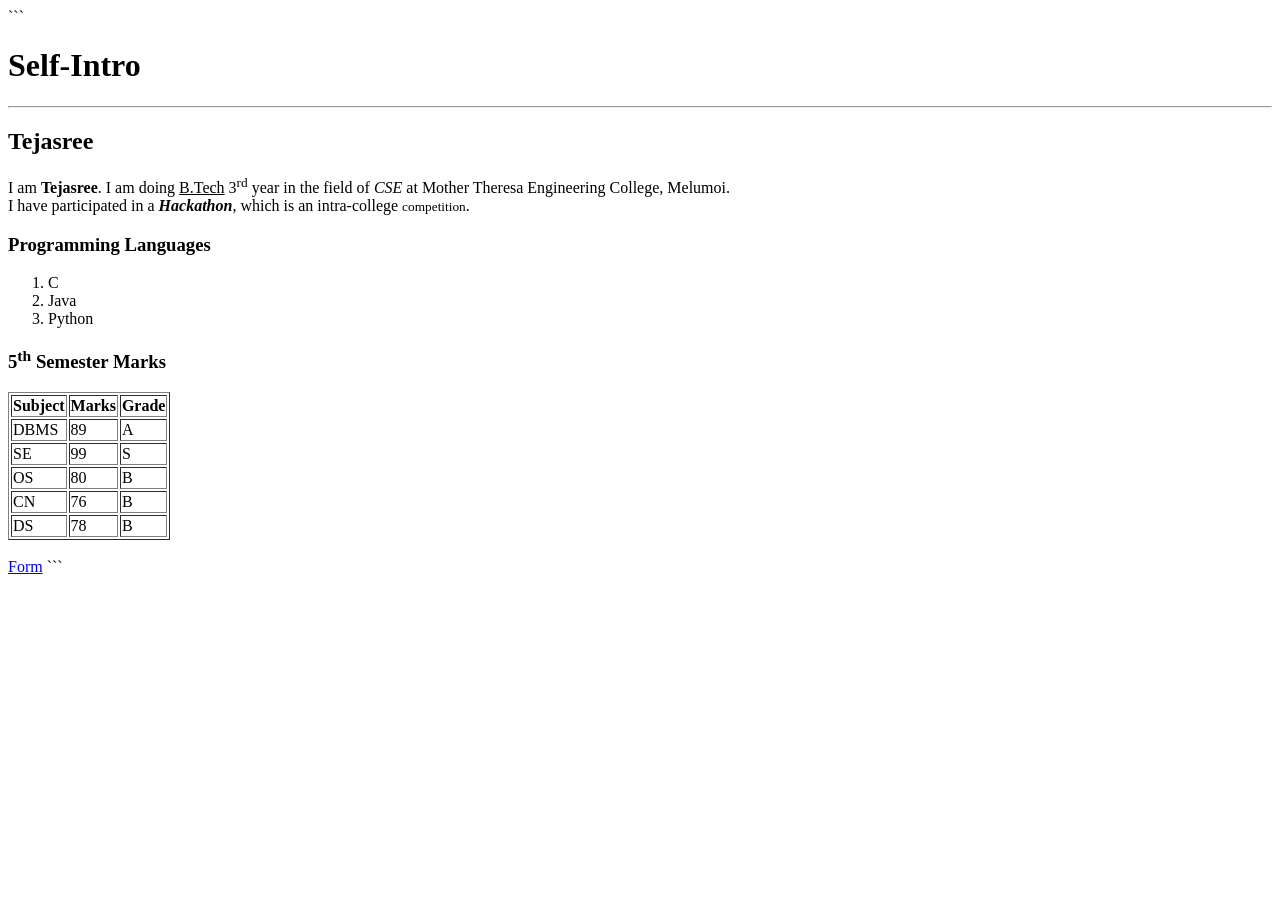
==== index.html @ d5138713 "webpage" ====
<!DOCTYPE html>

<html lang="en">
<head>
    <meta charset="UTF-8">
    <meta name="viewport" content="width=device-width, initial-scale=1.0">
    <title>Madhan</title>
</head>
<body>

```
<h1>Self-Intro</h1>
<hr>

<h2>Tejasree</h2>

<p>
    I am <b>Tejasree</b>. I am doing <u>B.Tech</u> 3<sup>rd</sup> year in the field of
    <i>CSE</i> at Mother Theresa Engineering College, Melumoi.
    <br>
    I have participated in a
    <strong><em>Hackathon</em></strong>,
    which is an intra-college <small>competition</small>.
</p>

<h3>Programming Languages</h3>

<ol>
    <li>C</li>
    <li>Java</li>
    <li>Python</li>
</ol>

<h3>5<sup>th</sup> Semester Marks</h3>

<table border="1">
    <thead>
        <tr>
            <th>Subject</th>
            <th>Marks</th>
            <th>Grade</th>
        </tr>
    </thead>
    <tbody>
        <tr>
            <td>DBMS</td>
            <td>89</td>
            <td>A</td>
        </tr>
        <tr>
            <td>SE</td>
            <td>99</td>
            <td>S</td>
        </tr>
        <tr>
            <td>OS</td>
            <td>80</td>
            <td>B</td>
        </tr>
        <tr>
            <td>CN</td>
            <td>76</td>
            <td>B</td>
        </tr>
        <tr>
            <td>DS</td>
            <td>78</td>
            <td>B</td>
        </tr>
    </tbody>
</table>

<br>

<a href="form.html" target="_blank">Form</a>
```

</body>
</html>
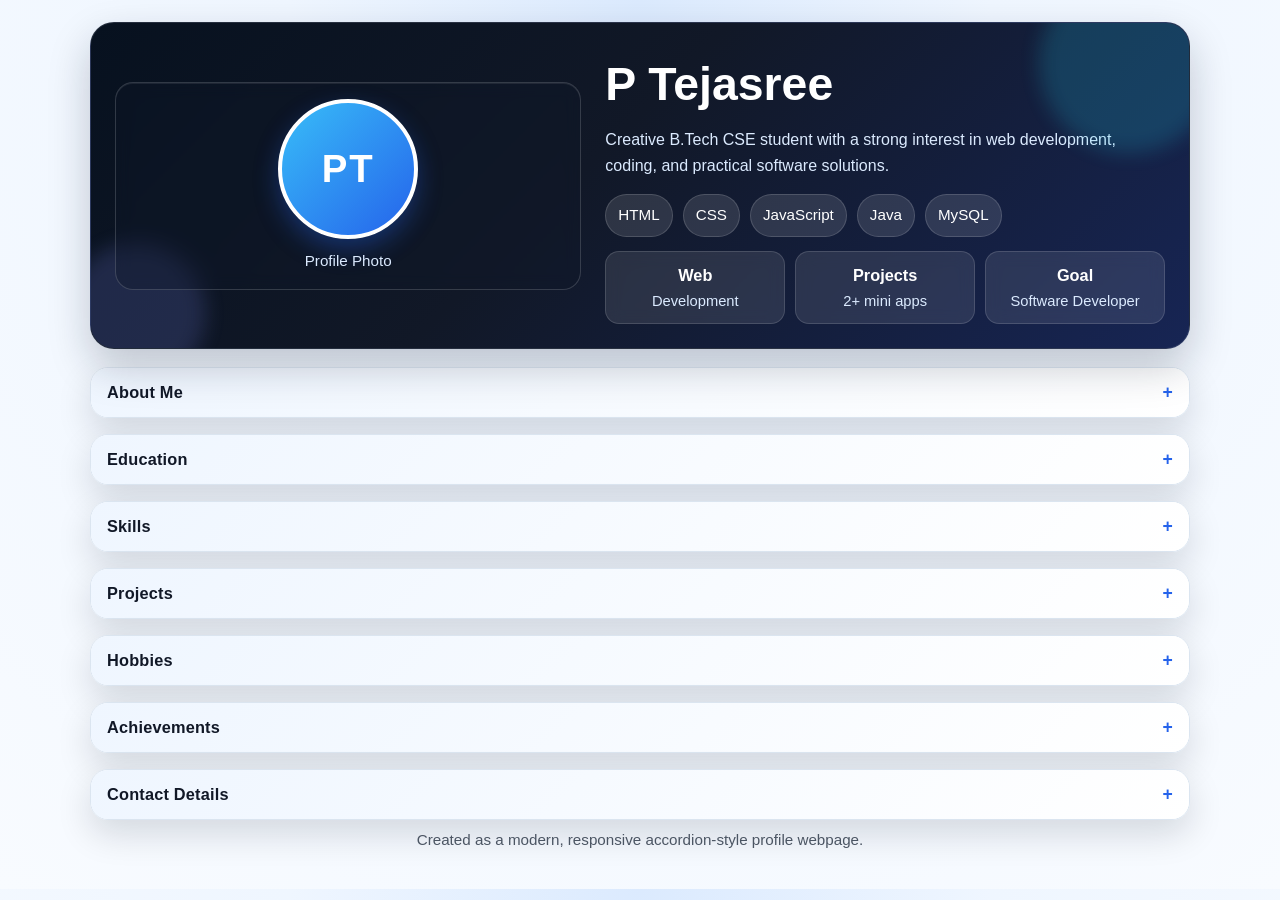
==== commit c231b527: "css" ====
--- a/index.html
+++ b/index.html
@@ -1,79 +1,326 @@
 <!DOCTYPE html>
-
 <html lang="en">
 <head>
-    <meta charset="UTF-8">
-    <meta name="viewport" content="width=device-width, initial-scale=1.0">
-    <title>Madhan</title>
+  <meta charset="UTF-8">
+  <meta name="viewport" content="width=device-width, initial-scale=1.0">
+  <title>Modern My Self Profile | P Tejasree</title>
+  <style>
+    :root {
+      --bg: #07111f;
+      --card: #ffffff;
+      --accent: #2563eb;
+      --accent-2: #22d3ee;
+      --text: #172033;
+      --muted: #4b5563;
+      --border: #dbe5f0;
+      --shadow: 0 14px 35px rgba(7, 17, 31, 0.14);
+    }
+
+    * { box-sizing: border-box; }
+
+    body {
+      margin: 0;
+      font-family: Arial, Helvetica, sans-serif;
+      color: var(--text);
+      background:
+        radial-gradient(circle at top, #dbeafe 0%, #eff6ff 32%, #f8fbff 100%);
+      line-height: 1.6;
+    }
+
+    .container {
+      width: min(1100px, 96%);
+      margin: 0 auto;
+      padding: 22px 0 36px;
+    }
+
+    .hero {
+      position: relative;
+      overflow: hidden;
+      background: linear-gradient(135deg, #07111f 0%, #111827 45%, #172554 100%);
+      color: #fff;
+      border-radius: 24px;
+      padding: 24px;
+      display: grid;
+      grid-template-columns: 1fr 1.2fr;
+      gap: 24px;
+      align-items: center;
+      box-shadow: 0 18px 42px rgba(15, 23, 42, 0.22);
+      border: 1px solid rgba(148, 163, 184, 0.18);
+    }
+
+    .hero::before,
+    .hero::after {
+      content: "";
+      position: absolute;
+      border-radius: 50%;
+      filter: blur(10px);
+      opacity: 0.18;
+      pointer-events: none;
+    }
+
+    .hero::before {
+      width: 180px; height: 180px; right: -30px; top: -50px; background: #22d3ee;
+    }
+
+    .hero::after {
+      width: 140px; height: 140px; left: -25px; bottom: -35px; background: #818cf8;
+    }
+
+    .photo-card {
+      position: relative;
+      z-index: 1;
+      display: flex;
+      flex-direction: column;
+      align-items: center;
+      text-align: center;
+      gap: 10px;
+      background: rgba(15, 23, 42, 0.35);
+      border: 1px solid rgba(255,255,255,0.16);
+      border-radius: 18px;
+      padding: 16px;
+      backdrop-filter: blur(8px);
+      box-shadow: inset 0 1px 0 rgba(255,255,255,0.08);
+    }
+
+    .photo-circle {
+      width: 140px;
+      height: 140px;
+      border-radius: 50%;
+      display: grid;
+      place-items: center;
+      background: linear-gradient(135deg, #38bdf8, #2563eb);
+      border: 4px solid #fff;
+      font-size: 2.4rem;
+      font-weight: 700;
+      letter-spacing: 2px;
+      box-shadow: 0 10px 24px rgba(37, 99, 235, 0.35);
+    }
+
+    .photo-note { color: #dbeafe; font-size: 0.95rem; }
+
+    .intro h1 { margin: 0; font-size: clamp(1.9rem, 6vw, 2.9rem); }
+    .intro p { color: #dbeafe; margin-top: 6px; }
+
+    .mini-stats {
+      display: grid;
+      grid-template-columns: repeat(3, 1fr);
+      gap: 10px;
+      margin-top: 14px;
+    }
+
+    .stat-card {
+      background: rgba(255,255,255,0.10);
+      border: 1px solid rgba(255,255,255,0.14);
+      border-radius: 14px;
+      padding: 10px;
+      text-align: center;
+      backdrop-filter: blur(8px);
+    }
+
+    .stat-card strong { display: block; color: #fff; font-size: 1.02rem; }
+    .stat-card span { color: #dbeafe; font-size: 0.92rem; }
+
+    .chip-row {
+      display: flex; flex-wrap: wrap; gap: 10px; margin-top: 14px;
+    }
+
+    .chip {
+      padding: 8px 12px; border-radius: 999px; background: rgba(255,255,255,0.12);
+      border: 1px solid rgba(255,255,255,0.15); font-size: 0.95rem;
+    }
+
+    main { display: grid; gap: 16px; margin-top: 18px; }
+
+    .accordion-card {
+      background: linear-gradient(180deg, #ffffff 0%, #f8fbff 100%);
+      border: 1px solid var(--border); border-radius: 18px;
+      box-shadow: var(--shadow); overflow: hidden;
+      transition: transform 0.2s ease, box-shadow 0.2s ease;
+    }
+
+    .accordion-card:hover { transform: translateY(-2px); box-shadow: 0 16px 32px rgba(15, 23, 42, 0.16); }
+
+    .accordion {
+      width: 100%; background: linear-gradient(135deg, #eff6ff, #ffffff); border: none;
+      text-align: left; padding: 14px 16px; font-size: 1.02rem; font-weight: 700;
+      color: #111827; cursor: pointer; display: flex; justify-content: space-between; align-items: center;
+      transition: background 0.25s ease, transform 0.2s ease;
+      letter-spacing: 0.2px;
+    }
+
+    .accordion:hover { background: linear-gradient(135deg, #dbeafe, #eff6ff); transform: translateY(-1px); }
+    .accordion.active { background: linear-gradient(135deg, #dbeafe, #eef6ff); }
+    .accordion::after { content: "+"; font-size: 1.1rem; color: var(--accent); transition: transform 0.25s ease; }
+    .accordion.active::after { transform: rotate(45deg); }
+
+    .accordion-panel {
+      max-height: 0; overflow: hidden; opacity: 0;
+      transition: max-height 0.35s ease, opacity 0.25s ease, padding 0.35s ease;
+      padding: 0 16px;
+    }
+
+    .accordion-panel.open {
+      max-height: 420px; opacity: 1; padding: 0 16px 14px;
+    }
+
+    .panel-body { color: var(--muted); }
+
+    .panel-body ul { margin: 0; padding-left: 18px; }
+    .panel-body li { margin-bottom: 8px; }
+
+    .contact-box {
+      background: linear-gradient(135deg, #ecfeff, #f8fbff); border: 1px solid #dbe5f0;
+      border-radius: 14px; padding: 10px 12px; margin-bottom: 8px;
+    }
+
+    .contact-box strong { color: #111827; }
+
+    footer { text-align: center; color: var(--muted); font-size: 0.95rem; padding-top: 8px; }
+
+    @media (max-width: 900px) { .hero { grid-template-columns: 1fr; } .intro { text-align: center; } .chip-row { justify-content: center; } }
+    @media (max-width: 480px) { .container { width: 98%; } .hero, .accordion-card { border-radius: 14px; } .photo-circle { width: 120px; height: 120px; font-size: 1.8rem; } }
+  </style>
 </head>
 <body>
-
-```
-<h1>Self-Intro</h1>
-<hr>
-
-<h2>Tejasree</h2>
-
-<p>
-    I am <b>Tejasree</b>. I am doing <u>B.Tech</u> 3<sup>rd</sup> year in the field of
-    <i>CSE</i> at Mother Theresa Engineering College, Melumoi.
-    <br>
-    I have participated in a
-    <strong><em>Hackathon</em></strong>,
-    which is an intra-college <small>competition</small>.
-</p>
-
-<h3>Programming Languages</h3>
-
-<ol>
-    <li>C</li>
-    <li>Java</li>
-    <li>Python</li>
-</ol>
-
-<h3>5<sup>th</sup> Semester Marks</h3>
-
-<table border="1">
-    <thead>
-        <tr>
-            <th>Subject</th>
-            <th>Marks</th>
-            <th>Grade</th>
-        </tr>
-    </thead>
-    <tbody>
-        <tr>
-            <td>DBMS</td>
-            <td>89</td>
-            <td>A</td>
-        </tr>
-        <tr>
-            <td>SE</td>
-            <td>99</td>
-            <td>S</td>
-        </tr>
-        <tr>
-            <td>OS</td>
-            <td>80</td>
-            <td>B</td>
-        </tr>
-        <tr>
-            <td>CN</td>
-            <td>76</td>
-            <td>B</td>
-        </tr>
-        <tr>
-            <td>DS</td>
-            <td>78</td>
-            <td>B</td>
-        </tr>
-    </tbody>
-</table>
-
-<br>
-
-<a href="form.html" target="_blank">Form</a>
-```
-
+  <div class="container">
+    <header class="hero">
+      <article class="photo-card" aria-label="Profile photo section">
+        <div class="photo-circle">PT</div>
+        <div class="photo-note">Profile Photo</div>
+      </article>
+
+      <article class="intro">
+        <h1>P Tejasree</h1>
+        <p>Creative B.Tech CSE student with a strong interest in web development, coding, and practical software solutions.</p>
+        <div class="chip-row">
+          <span class="chip">HTML</span>
+          <span class="chip">CSS</span>
+          <span class="chip">JavaScript</span>
+          <span class="chip">Java</span>
+          <span class="chip">MySQL</span>
+        </div>
+        <div class="mini-stats">
+          <div class="stat-card"><strong>Web</strong><span>Development</span></div>
+          <div class="stat-card"><strong>Projects</strong><span>2+ mini apps</span></div>
+          <div class="stat-card"><strong>Goal</strong><span>Software Developer</span></div>
+        </div>
+      </article>
+    </header>
+
+    <main>
+      <section class="accordion-card">
+        <button class="accordion" type="button" aria-expanded="false">About Me</button>
+        <div class="accordion-panel">
+          <div class="panel-body">
+            <p>I am a motivated student pursuing B.Tech in Computer Science and Engineering. I enjoy learning web technologies, creating simple projects, and solving real-world problems with coding.</p>
+          </div>
+        </div>
+      </section>
+
+      <section class="accordion-card">
+        <button class="accordion" type="button" aria-expanded="false">Education</button>
+        <div class="accordion-panel">
+          <div class="panel-body">
+            <ul>
+              <li><strong>Course:</strong> B.Tech CSE</li>
+              <li><strong>College:</strong> [Enter your college name here]</li>
+              <li><strong>Focus:</strong> Programming, Web Development, Database Management</li>
+            </ul>
+          </div>
+        </div>
+      </section>
+
+      <section class="accordion-card">
+        <button class="accordion" type="button" aria-expanded="false">Skills</button>
+        <div class="accordion-panel">
+          <div class="panel-body">
+            <ul>
+              <li>HTML for structured web pages</li>
+              <li>CSS for responsive and attractive design</li>
+              <li>JavaScript for interactive user experience</li>
+              <li>Java and MySQL for backend and database learning</li>
+            </ul>
+          </div>
+        </div>
+      </section>
+
+      <section class="accordion-card">
+        <button class="accordion" type="button" aria-expanded="false">Projects</button>
+        <div class="accordion-panel">
+          <div class="panel-body">
+            <ul>
+              <li><strong>Employee Leave Management System</strong> – helps manage leave requests efficiently.</li>
+              <li><strong>Library Management System</strong> – stores books, members, and issue/return records.</li>
+            </ul>
+          </div>
+        </div>
+      </section>
+
+      <section class="accordion-card">
+        <button class="accordion" type="button" aria-expanded="false">Hobbies</button>
+        <div class="accordion-panel">
+          <div class="panel-body">
+            <ul>
+              <li>Reading technical articles and coding blogs</li>
+              <li>Listening to music</li>
+              <li>Exploring new technologies and building mini projects</li>
+            </ul>
+          </div>
+        </div>
+      </section>
+
+      <section class="accordion-card">
+        <button class="accordion" type="button" aria-expanded="false">Achievements</button>
+        <div class="accordion-panel">
+          <div class="panel-body">
+            <ul>
+              <li>Completed beginner-friendly web development practice</li>
+              <li>Built small academic projects using Java, HTML, CSS, and MySQL</li>
+              <li>Improved coding, communication, and problem-solving skills</li>
+            </ul>
+          </div>
+        </div>
+      </section>
+
+      <section class="accordion-card">
+        <button class="accordion" type="button" aria-expanded="false">Contact Details</button>
+        <div class="accordion-panel">
+          <div class="panel-body">
+            <div class="contact-box"><strong>Email:</strong> tejasree@example.com</div>
+            <div class="contact-box"><strong>Phone:</strong> +91 98765 43210</div>
+            <div class="contact-box"><strong>Location:</strong> Hyderabad, India</div>
+          </div>
+        </div>
+      </section>
+    </main>
+
+    <footer>Created as a modern, responsive accordion-style profile webpage.</footer>
+  </div>
+
+  <script>
+    const buttons = document.querySelectorAll('.accordion');
+
+    buttons.forEach((button) => {
+      button.addEventListener('click', () => {
+        const panel = button.nextElementSibling;
+        const isOpen = button.classList.contains('active');
+
+        buttons.forEach((item) => {
+          item.classList.remove('active');
+          item.setAttribute('aria-expanded', 'false');
+          const currentPanel = item.nextElementSibling;
+          currentPanel.classList.remove('open');
+          currentPanel.style.maxHeight = null;
+        });
+
+        if (!isOpen) {
+          button.classList.add('active');
+          button.setAttribute('aria-expanded', 'true');
+          panel.classList.add('open');
+          panel.style.maxHeight = panel.scrollHeight + 'px';
+        }
+      });
+    });
+  </script>
 </body>
 </html>
